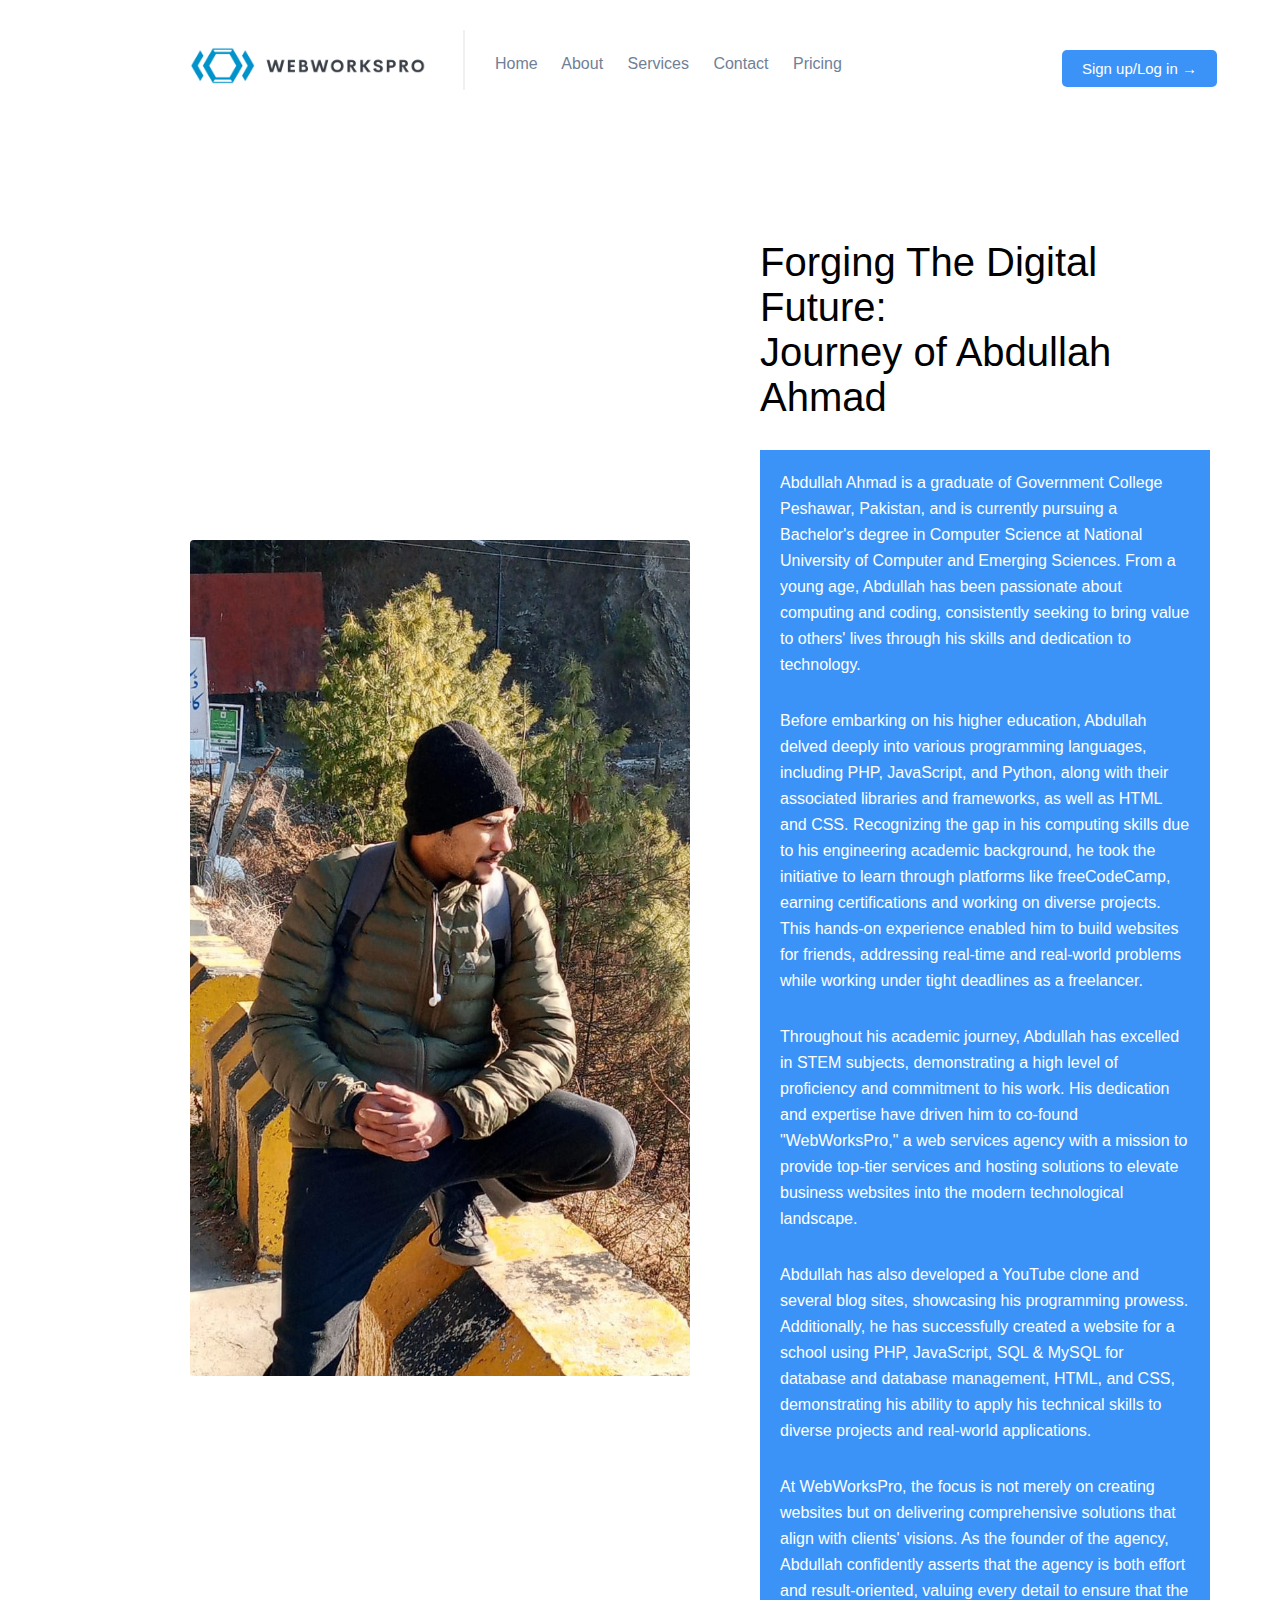
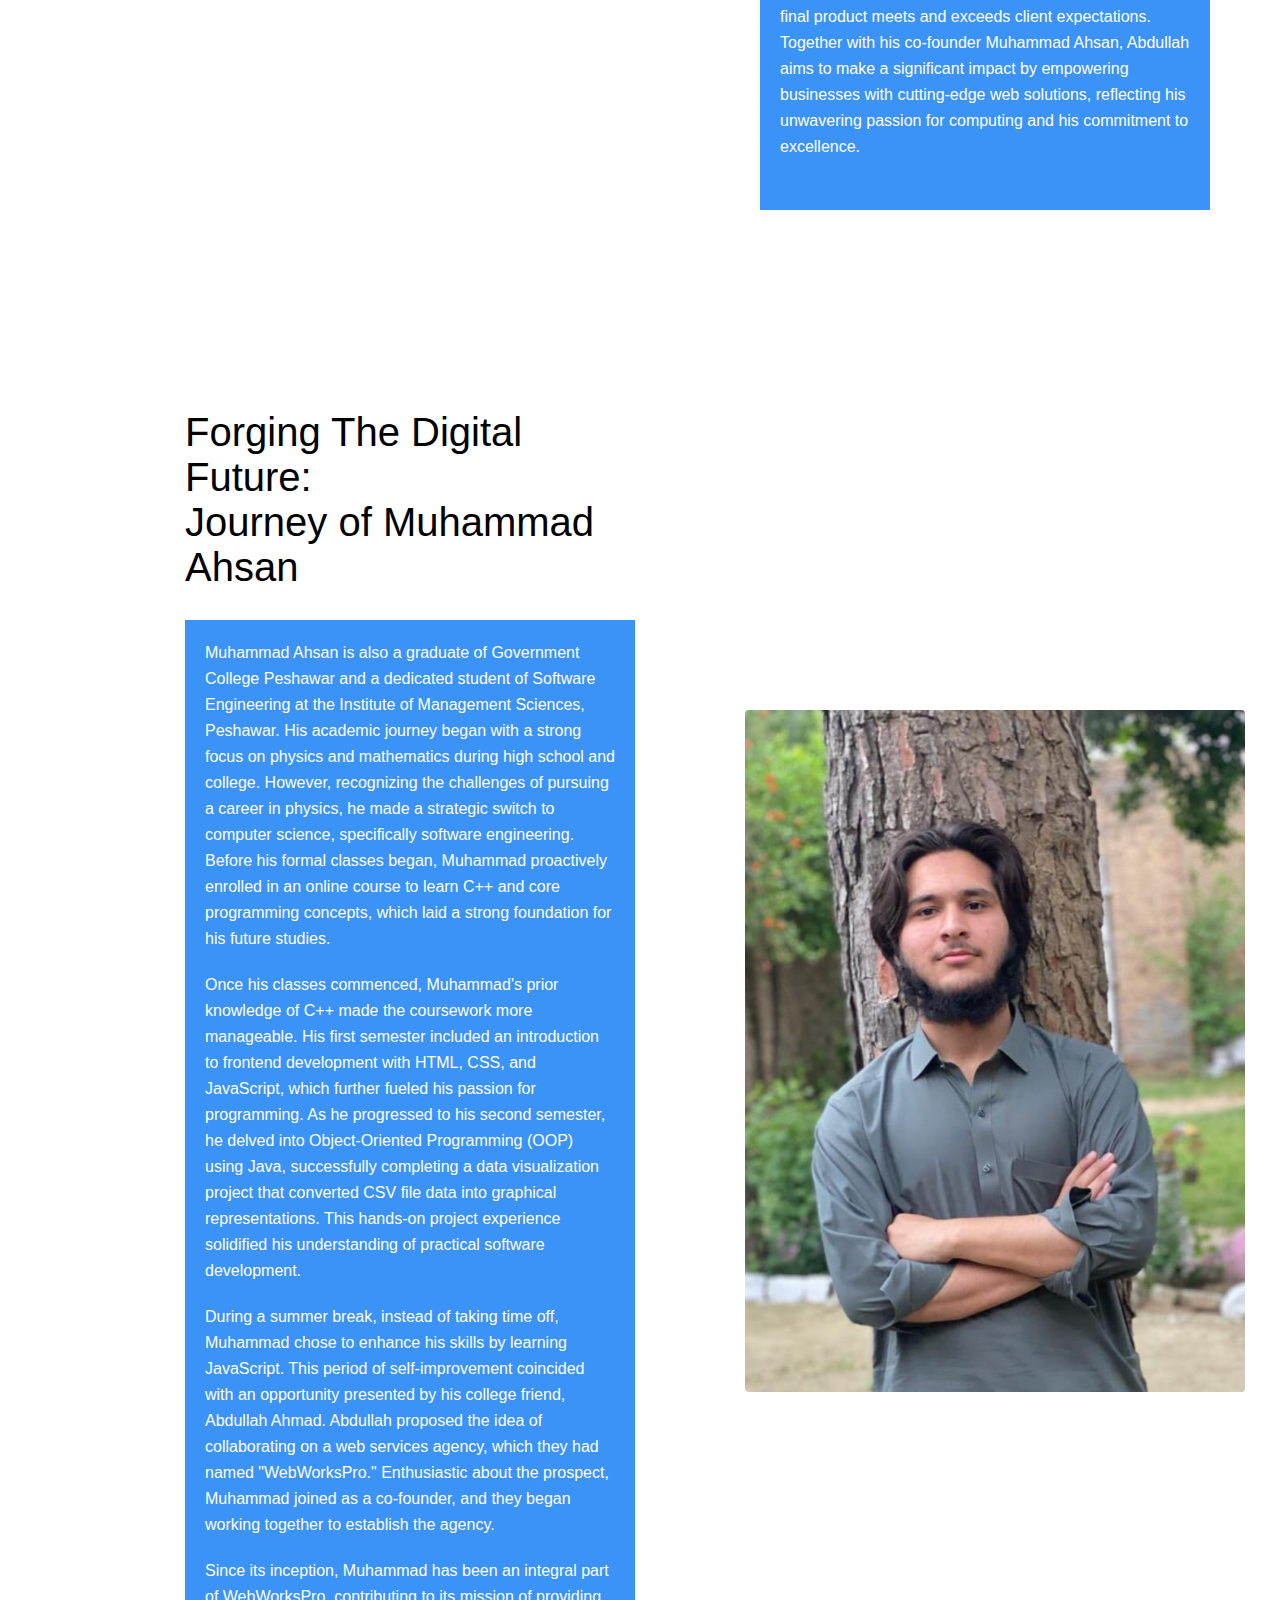
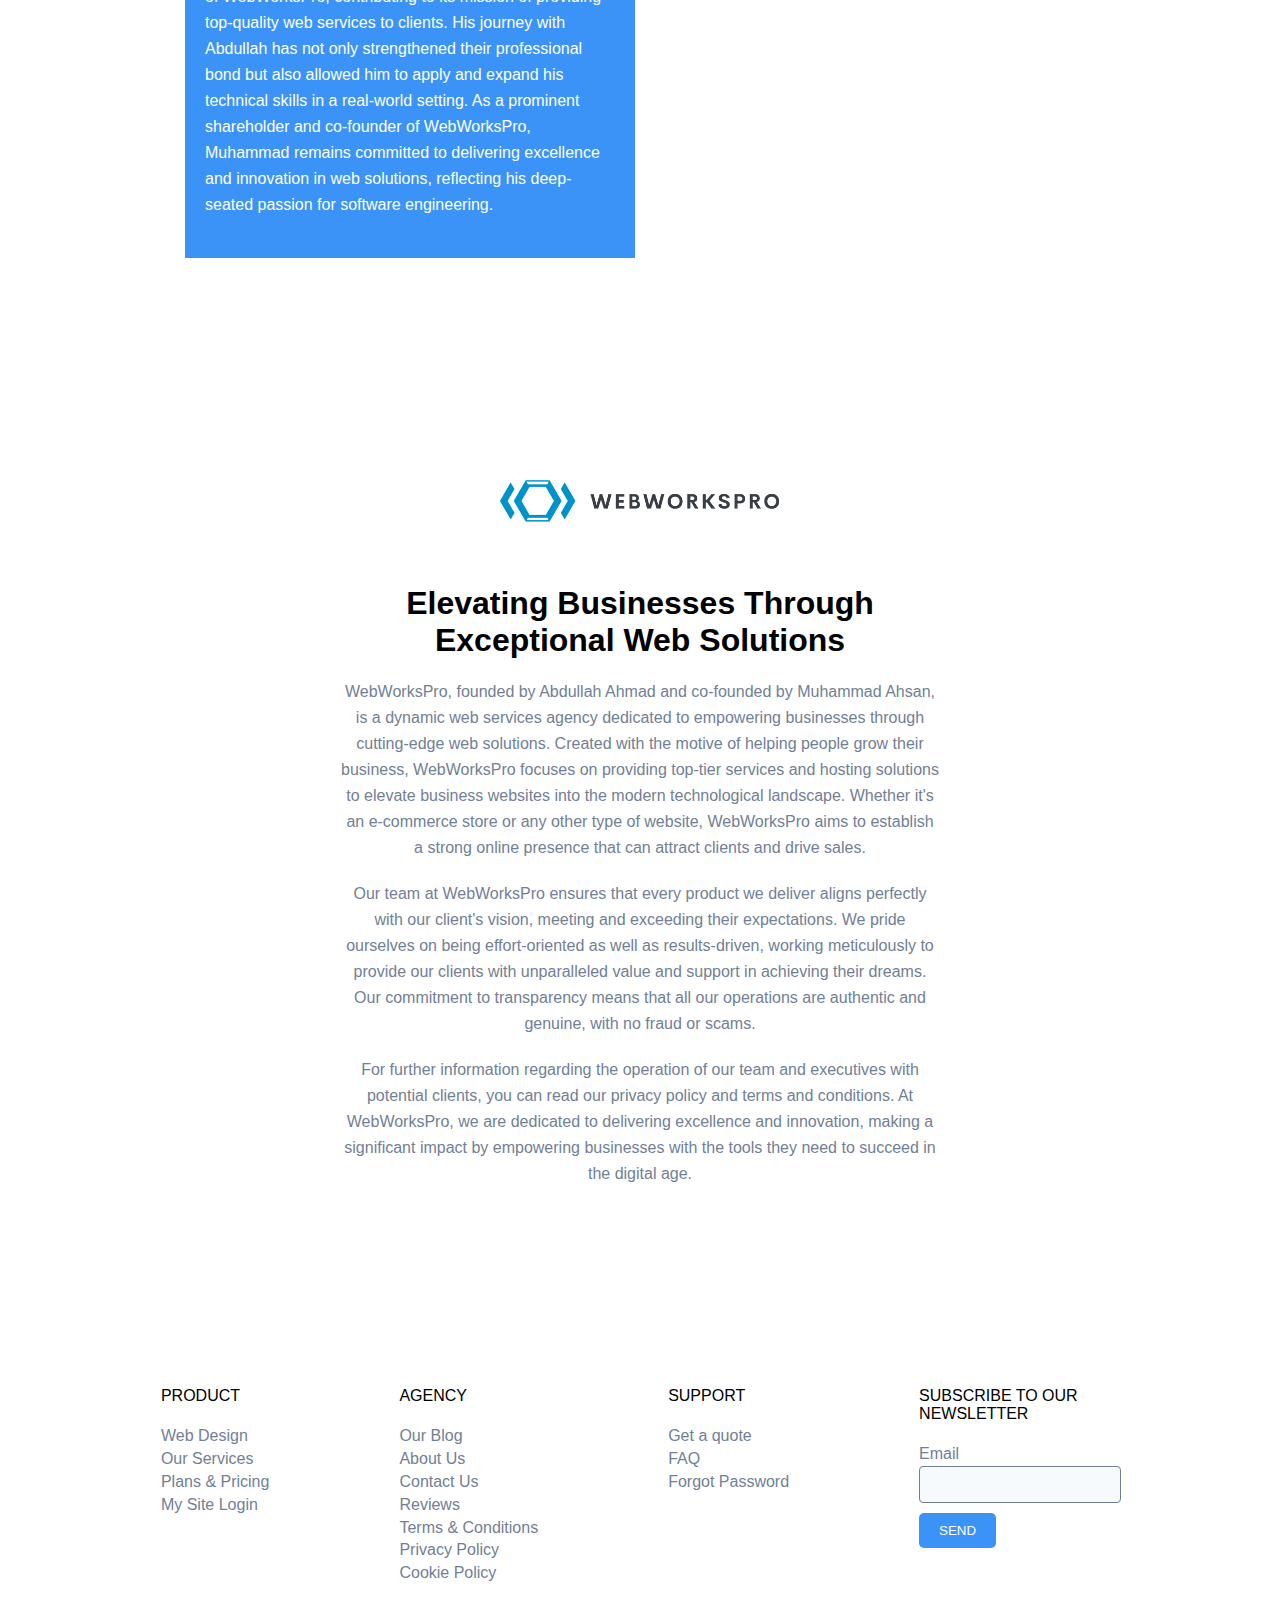
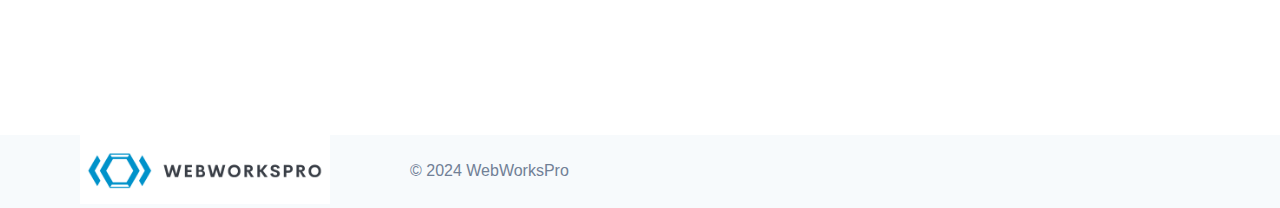
==== WebWorksPro2/About.html @ 5774f7e9 "added files for the 2nd time" ====
<!DOCTYPE html>
<html lang="en">
<head>
    <meta charset="UTF-8">
    <meta name="viewport" content="width=device-width, initial-scale=1.0">
    <title>About</title>
    <link rel="stylesheet" href="header-footer.css">
    <link rel="stylesheet" href="About.css">
</head>
<body>
    <header>
        <div class="logo-container">
            <img src="logo/logo4.PNG" alt="Logo" width="250" class="logo">
        </div>

        <div class="navbar">
            <a href="Home.html" class="nav-item">Home</a>
            <a href="About.html" class="nav-item">About</a>
            <a href="services.html" class="nav-item">Services</a>
            <a href="contact.html" class="nav-item">Contact</a>
            <a href="pricing.html" class="nav-item">Pricing</a>
        </div>

        <div class="signup-button-container">
            <button class="signup-button">Sign up/Log in &#8594</button>
        </div>
    </header>
    <main>
        <div class="info-container">
            <div class="flex-container">
                <div class="abdullah-container">
                    <div class="abdullah-pic-container">
                        <img src="pics/me pic.jpg" alt="" width="500">
                    </div>
                    
                    <div class="abdullah-info-container">
                        <h1 class="abdullah-info-header">Forging The Digital Future: <br>Journey of Abdullah Ahmad
                        </h1>

                        <div class="abdullah-info-body">
                            <p>Abdullah Ahmad is a graduate of Government College Peshawar, Pakistan, and is currently pursuing a Bachelor's degree in Computer Science at National University of Computer and Emerging Sciences. From a young age, Abdullah has been passionate about computing and coding, consistently seeking to bring value to others' lives through his skills and dedication to technology. </p>

                            <p>Before embarking on his higher education, Abdullah delved deeply into various programming languages, including PHP, JavaScript, and Python, along with their associated libraries and frameworks, as well as HTML and CSS. Recognizing the gap in his computing skills due to his engineering academic background, he took the initiative to learn through platforms like freeCodeCamp, earning certifications and working on diverse projects. This hands-on experience enabled him to build websites for friends, addressing real-time and real-world problems while working under tight deadlines as a freelancer.</p>

                            <p>Throughout his academic journey, Abdullah has excelled in STEM subjects, demonstrating a high level of proficiency and commitment to his work. His dedication and expertise have driven him to co-found "WebWorksPro," a web services agency with a mission to provide top-tier services and hosting solutions to elevate business websites into the modern technological landscape.</p>

                            <p>Abdullah has also developed a YouTube clone and several blog sites, showcasing his programming prowess. Additionally, he has successfully created a website for a school using PHP, JavaScript, SQL & MySQL for database and database management, HTML, and CSS, demonstrating his ability to apply his technical skills to diverse projects and real-world applications.</p>

                            <p>At WebWorksPro, the focus is not merely on creating websites but on delivering comprehensive solutions that align with clients' visions. As the founder of the agency, Abdullah confidently asserts that the agency is both effort and result-oriented, valuing every detail to ensure that the final product meets and exceeds client expectations. Together with his co-founder Muhammad Ahsan, Abdullah aims to make a significant impact by empowering businesses with cutting-edge web solutions, reflecting his unwavering passion for computing and his commitment to excellence.</p>
                        </div>
                    </div>
                </div>
            </div>

            <div class="flex-container">
                <div class="muhammad-container">
                    <div class="muhammad-info-container">
                        <h1 class="muhammad-info-header">Forging The Digital Future: <br>Journey of Muhammad Ahsan
                        </h1>

                        <div class="muhammad-info-body">
                            <p>Muhammad Ahsan is also a graduate of Government College Peshawar and a dedicated student of Software Engineering at the Institute of Management Sciences, Peshawar. His academic journey began with a strong focus on physics and mathematics during high school and college. However, recognizing the challenges of pursuing a career in physics, he made a strategic switch to computer science, specifically software engineering. Before his formal classes began, Muhammad proactively enrolled in an online course to learn C++ and core programming concepts, which laid a strong foundation for his future studies.</p>

                            <p>Once his classes commenced, Muhammad's prior knowledge of C++ made the coursework more manageable. His first semester included an introduction to frontend development with HTML, CSS, and JavaScript, which further fueled his passion for programming. As he progressed to his second semester, he delved into Object-Oriented Programming (OOP) using Java, successfully completing a data visualization project that converted CSV file data into graphical representations. This hands-on project experience solidified his understanding of practical software development.</p>

                            <p>During a summer break, instead of taking time off, Muhammad chose to enhance his skills by learning JavaScript. This period of self-improvement coincided with an opportunity presented by his college friend, Abdullah Ahmad. Abdullah proposed the idea of collaborating on a web services agency, which they had named "WebWorksPro." Enthusiastic about the prospect, Muhammad joined as a co-founder, and they began working together to establish the agency.</p>

                            <p>Since its inception, Muhammad has been an integral part of WebWorksPro, contributing to its mission of providing top-quality web services to clients. His journey with Abdullah has not only strengthened their professional bond but also allowed him to apply and expand his technical skills in a real-world setting. As a prominent shareholder and co-founder of WebWorksPro, Muhammad remains committed to delivering excellence and innovation in web solutions, reflecting his deep-seated passion for software engineering.</p>
                        </div>
                    </div>

                    <div class="muhammad-pic-container">
                        <img src="pics/ahsan pic.jpg" alt="" width="500">
                    </div>
                </div>
            </div>
        </div>

        <div class="flex-container">
            <div class="goals-container">
                <div class="logo-goals-container">
                    <img src="logo/logo4.PNG" alt="" width="300">
                </div>

                <div class="goals-header-container">
                    <h1>Elevating Businesses Through <br> Exceptional Web Solutions</h1>
                </div>

                <div class="goals-body-container">
                    <p>WebWorksPro, founded by Abdullah Ahmad and co-founded by Muhammad Ahsan, is a dynamic web services agency dedicated to empowering businesses through cutting-edge web solutions. Created with the motive of helping people grow their business, WebWorksPro focuses on providing top-tier services and hosting solutions to elevate business websites into the modern technological landscape. Whether it's an e-commerce store or any other type of website, WebWorksPro aims to establish a strong online presence that can attract clients and drive sales.</p>

                    <p>Our team at WebWorksPro ensures that every product we deliver aligns perfectly with our client's vision, meeting and exceeding their expectations. We pride ourselves on being effort-oriented as well as results-driven, working meticulously to provide our clients with unparalleled value and support in achieving their dreams. Our commitment to transparency means that all our operations are authentic and genuine, with no fraud or scams.</p>

                    <p>For further information regarding the operation of our team and executives with potential clients, you can read our privacy policy and terms and conditions. At WebWorksPro, we are dedicated to delivering excellence and innovation, making a significant impact by empowering businesses with the tools they need to succeed in the digital age.</p>
                </div>
            </div>
        </div>

        <div class="flex-container">
            <div class="main-ending">
                <div class="product-info-container main-ending-info-container">
                    <p class="product-info-header info-header">PRODUCT</p>
                    <p class="product-info-body info-body">
                        Web Design <br>
                        Our Services <br>
                        Plans & Pricing <br>
                        My Site Login</p>
                </div>

                <div class="agency-info-container main-ending-info-container">
                    <p class="agency-info-header info-header">AGENCY</p>
                    <p class="agency-info-body info-body">
                        Our Blog <br>
                        About Us <br>
                        Contact Us <br>
                        Reviews <br>
                        Terms & Conditions <br>
                        Privacy Policy <br>
                        Cookie Policy <br>
                    </p>
                </div>

                <div class="support-info-container main-ending-info-container">
                    <p class="support-info-header info-header">SUPPORT</p>
                    <p class="support-info-body info-body">
                        Get a quote <br>
                        FAQ <br>
                        Forgot Password</p>
                </div>

                <div class="newsletter-subscribtion-container">
                    <p class="newsletter-subscribtion-header info-header">SUBSCRIBE TO OUR NEWSLETTER</p>
                    <div class="newsletter-subscribtion-body info-body">
                        <form >
                            <label for="email-input-taker">Email</label>
                            <br>
                            <input type="email" class="email-input-taker">
                            <br>
                            <button type="submit" class="email-submit-button">SEND</button>
                        </form>
                    </div>
                </div>
            </div>
        </div>
    </main>


    
    <footer>
        <div class="footer-logo-container">
            <img src="logo/logo4.PNG"  width="250">
        </div>

        <div class="copy-write-container">
            &copy 2024 WebWorksPro
        </div>
    </footer>
</body>
</html>
---- WebWorksPro2/header-footer.css ----
*{
    margin: 0;
    padding: 0;
    font-family: Arial, Helvetica, sans-serif;
}

header{
    display: flex;
    justify-content: center;
}
.logo-container{
    margin-top: 30px;
    margin-left: 120px;
    border-right: 2px solid rgb(240, 240, 240);
    width: 280px;
    height: 50px;
    padding-bottom: 10px;
}

.navbar{
    margin-top: 55px;
    margin-left: 30px;
}

.nav-item{
    text-decoration: none;
    margin-right: 20px;
    color: rgb(113, 128, 150);
}

.nav-item:hover{
    color: black;
}

.signup-button-container{
    margin-top: 50px;
    margin-left: 200px;
}

.signup-button{
    border: none;
    background-color: rgba(35, 134, 247, 0.89);
    padding: 10px 20px;
    color: white;
    border-radius: 5px;
    font-size: 15px;
    cursor: pointer;
}

.signup-button:hover{
    background-color: rgba(20, 100, 200, 0.89);
}


.main-ending{
    display: flex;
    justify-content: center;
    margin-top: 200px;
}

.main-ending-info-container{
    margin-right: 130px;
}

.info-header{
    font-weight: 530;
    margin-bottom:20px;
}

.info-body{
    line-height: 1.425;
    color: rgb(113, 128, 150);
}

.newsletter-subscribtion-container{
    width: 200px;
}
.email-input-taker{
    height: 35px;
    width: 200px;
    border: 1px solid rgb(113, 128, 150);
    border-radius: 4px;
    background-color: rgb(247, 250, 252);
}
.email-submit-button{
    margin-top: 10px;
    background-color: rgba(35, 134, 247, 0.89);
    border: none;
    color: white;
    padding: 10px 20px;
    border-radius: 5px;
    cursor: pointer;
}

.email-submit-button:hover{
    background-color: rgba(20, 100, 200, 0.89);
}
footer{
    margin-top: 150px;
    background-color: rgb(247, 250, 252);
    display: flex;
}

.footer-logo-container{
    margin-left: 80px;
}

.copy-write-container{
    margin-top: 27px;
    margin-left: 80px;
    color: rgb(113, 128, 150);
}
---- WebWorksPro2/About.css ----
.info-container{
    margin-top: 150px;
    margin-left: 120px;
}

.flex-container{
    display: flex;
    justify-content: center;
}
.abdullah-container{
    display: grid;
    grid-template-columns: 500px 450px;
    column-gap: 70px;
    margin-bottom: 200px;
    
}

.abdullah-pic-container{
    margin-top: 300px;
    
}

.abdullah-pic-container img{
    border-radius: 4px;
}
.abdullah-info-header{
    font-size: 40px;
    font-weight: 500;
    margin-bottom: 30px;
}

.abdullah-info-body{
    color: white;
    font-family: Arial, Helvetica, sans-serif;
    background-color: rgba(35, 134, 247, 0.89);
    padding: 20px 20px;
    
}

.abdullah-info-body p{
    line-height: 1.625;
    margin-bottom: 30px;
}


.muhammad-container{
    display: grid;
    grid-template-columns: 450px 550px;
    column-gap: 30px;
}

.muhammad-pic-container{
    margin-top: 300px;
    margin-left: 80px;
}

.muhammad-pic-container img{
    border-radius: 4px;
}

.muhammad-info-header{
    font-size: 40px;
    font-weight: 500;
    margin-bottom: 30px;
}

.muhammad-info-body{
    color: white;
    font-family: Arial, Helvetica, sans-serif;
    background-color: rgba(35, 134, 247, 0.89);
    padding: 20px 20px;
}

.muhammad-info-body p{
    line-height: 1.625;
    margin-bottom: 20px;
    
}

.goals-container{
    text-align: center;
    margin-top: 200px;
}

.logo-goals-container{
    margin-bottom: 40px;
}

.goals-header-container{
    display: flex;
    justify-content: center;
}
.goals-body-container{
    color: rgb(113, 128, 150);
    width: 600px;
}

.goals-body-container p{
    margin-top: 20px;
    line-height: 1.625;
}
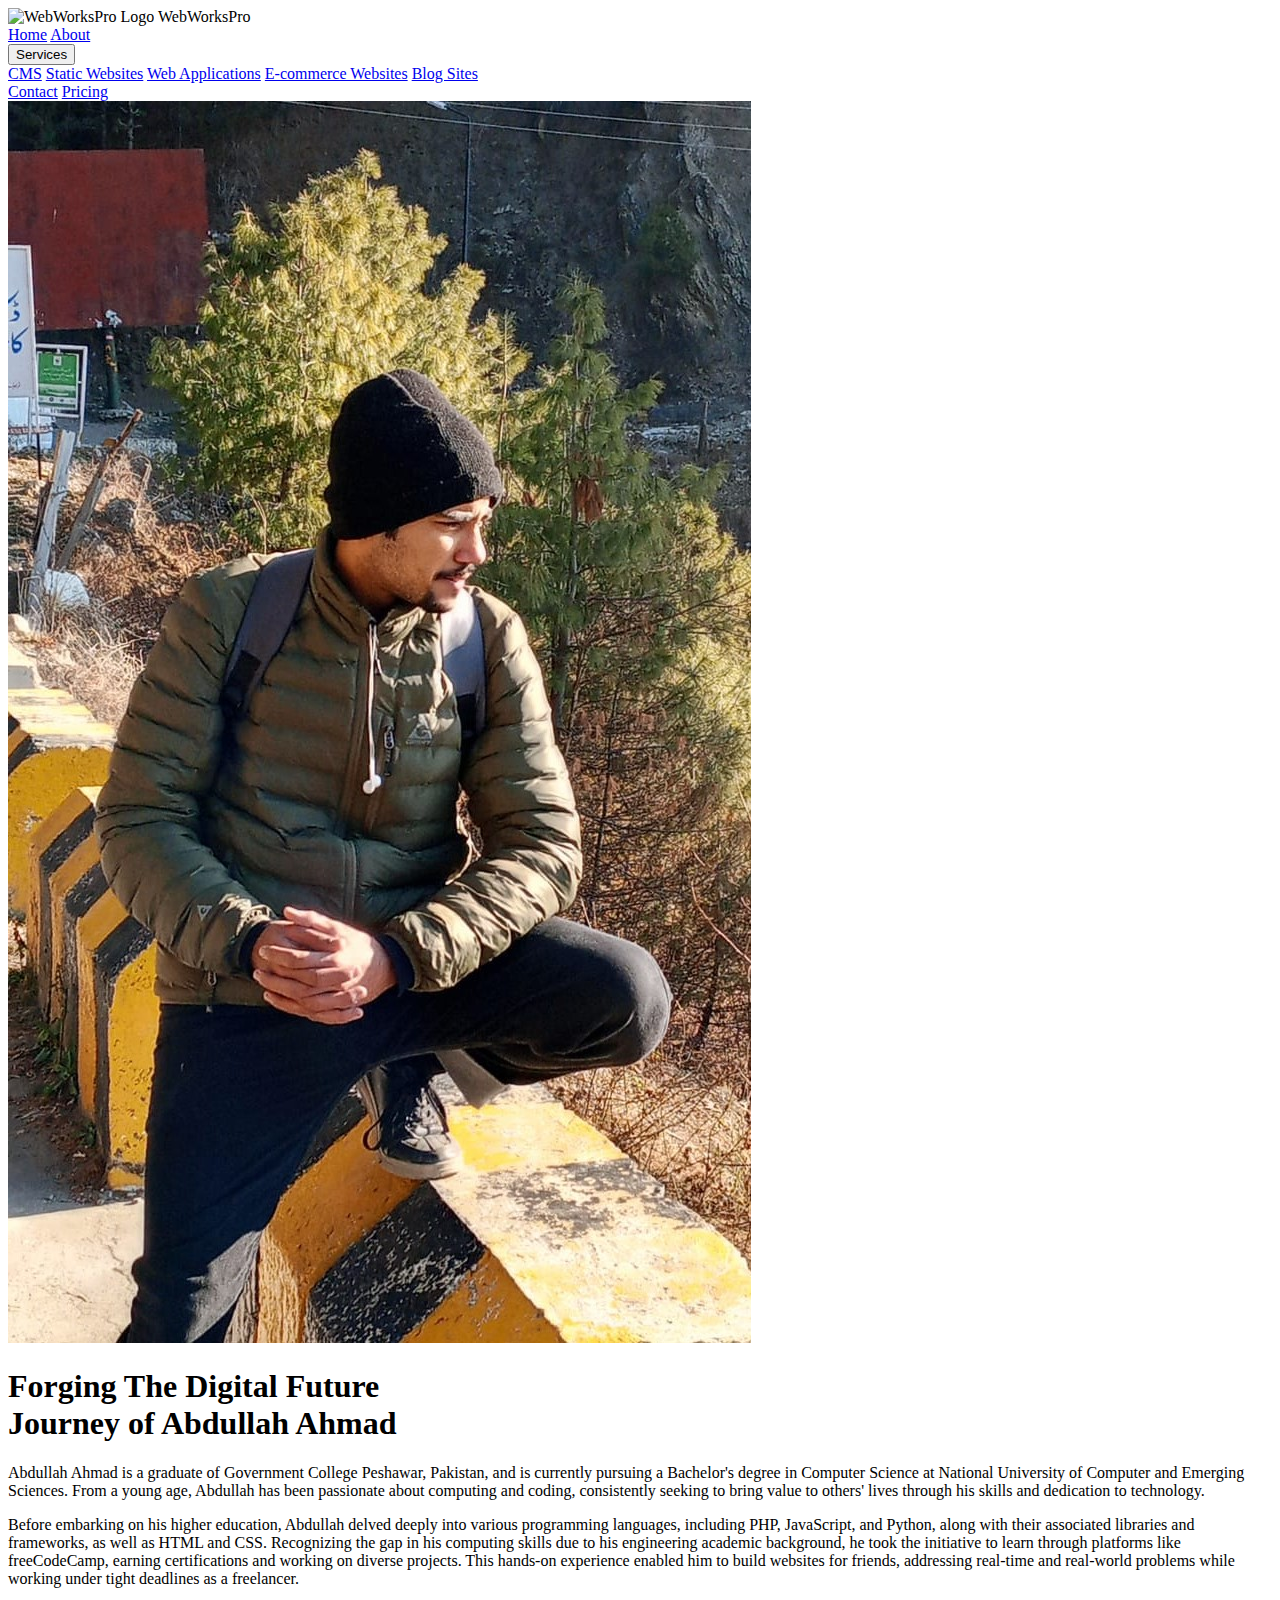
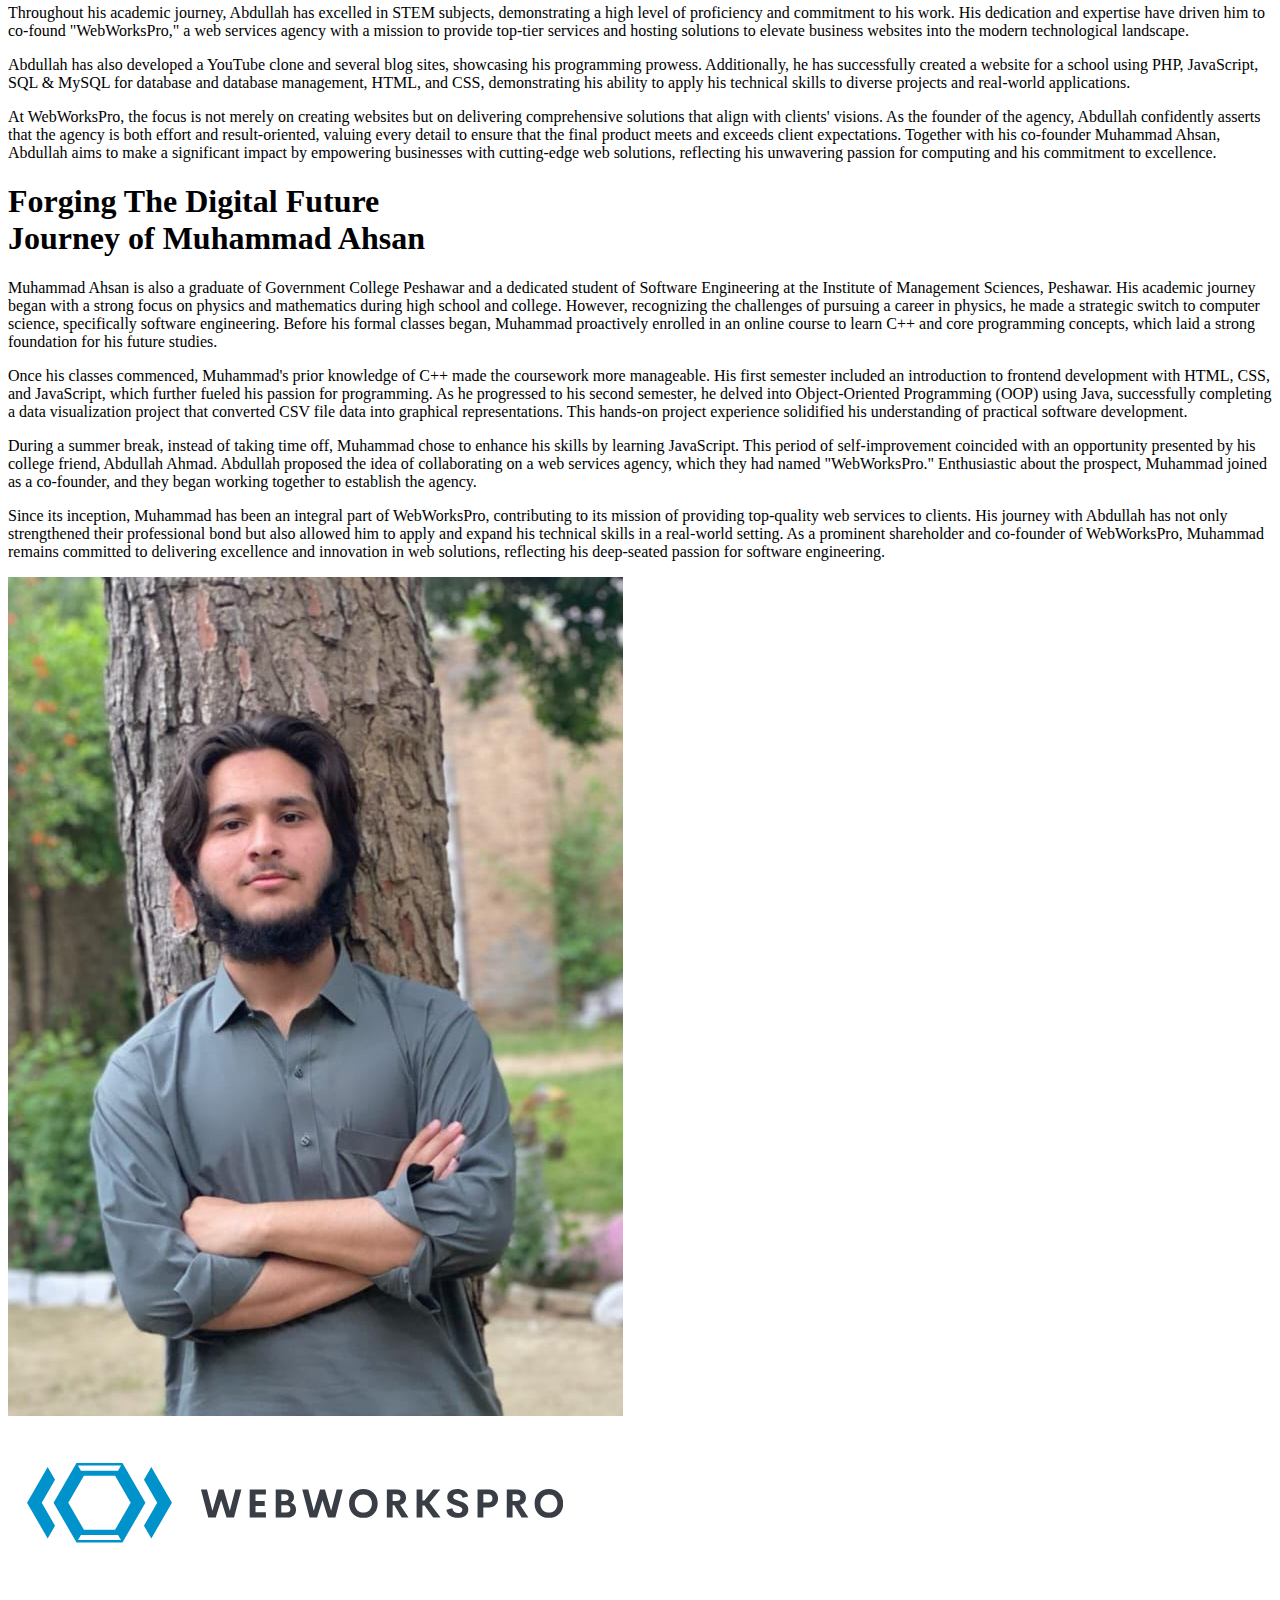
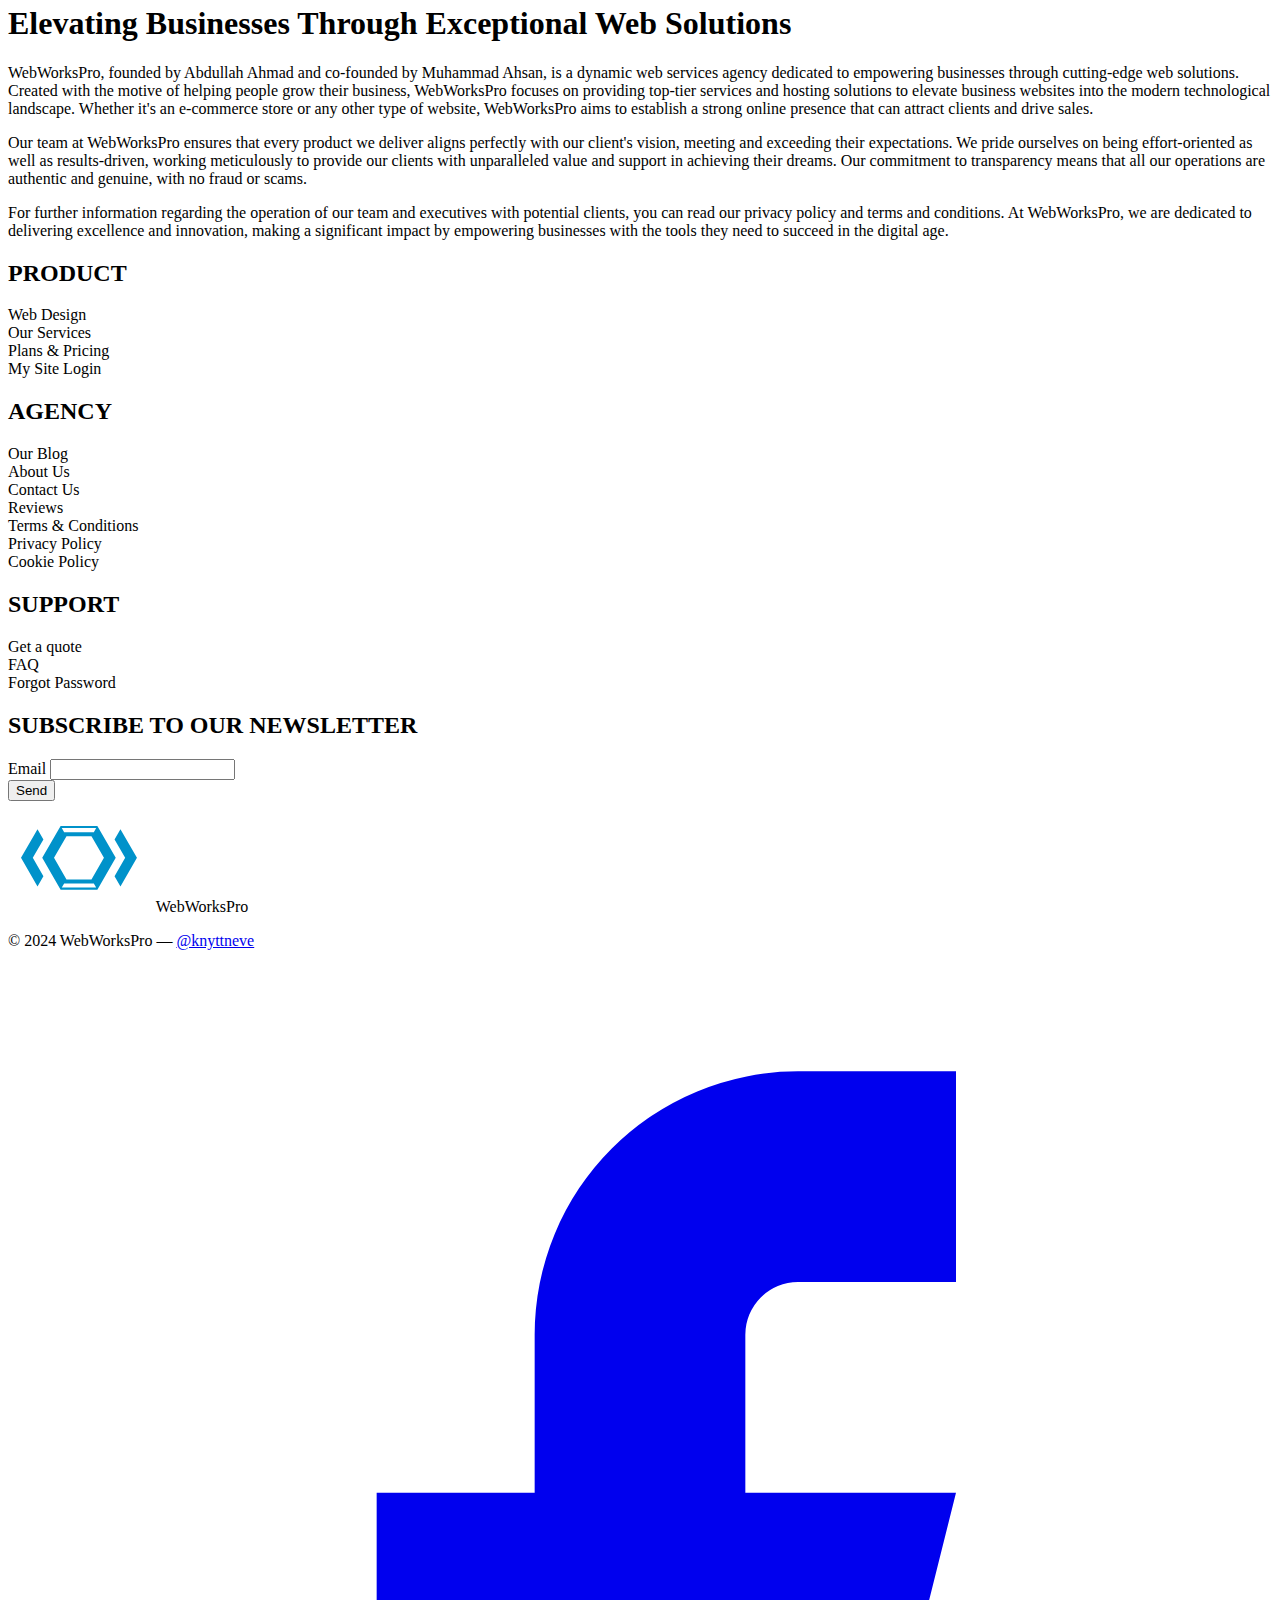
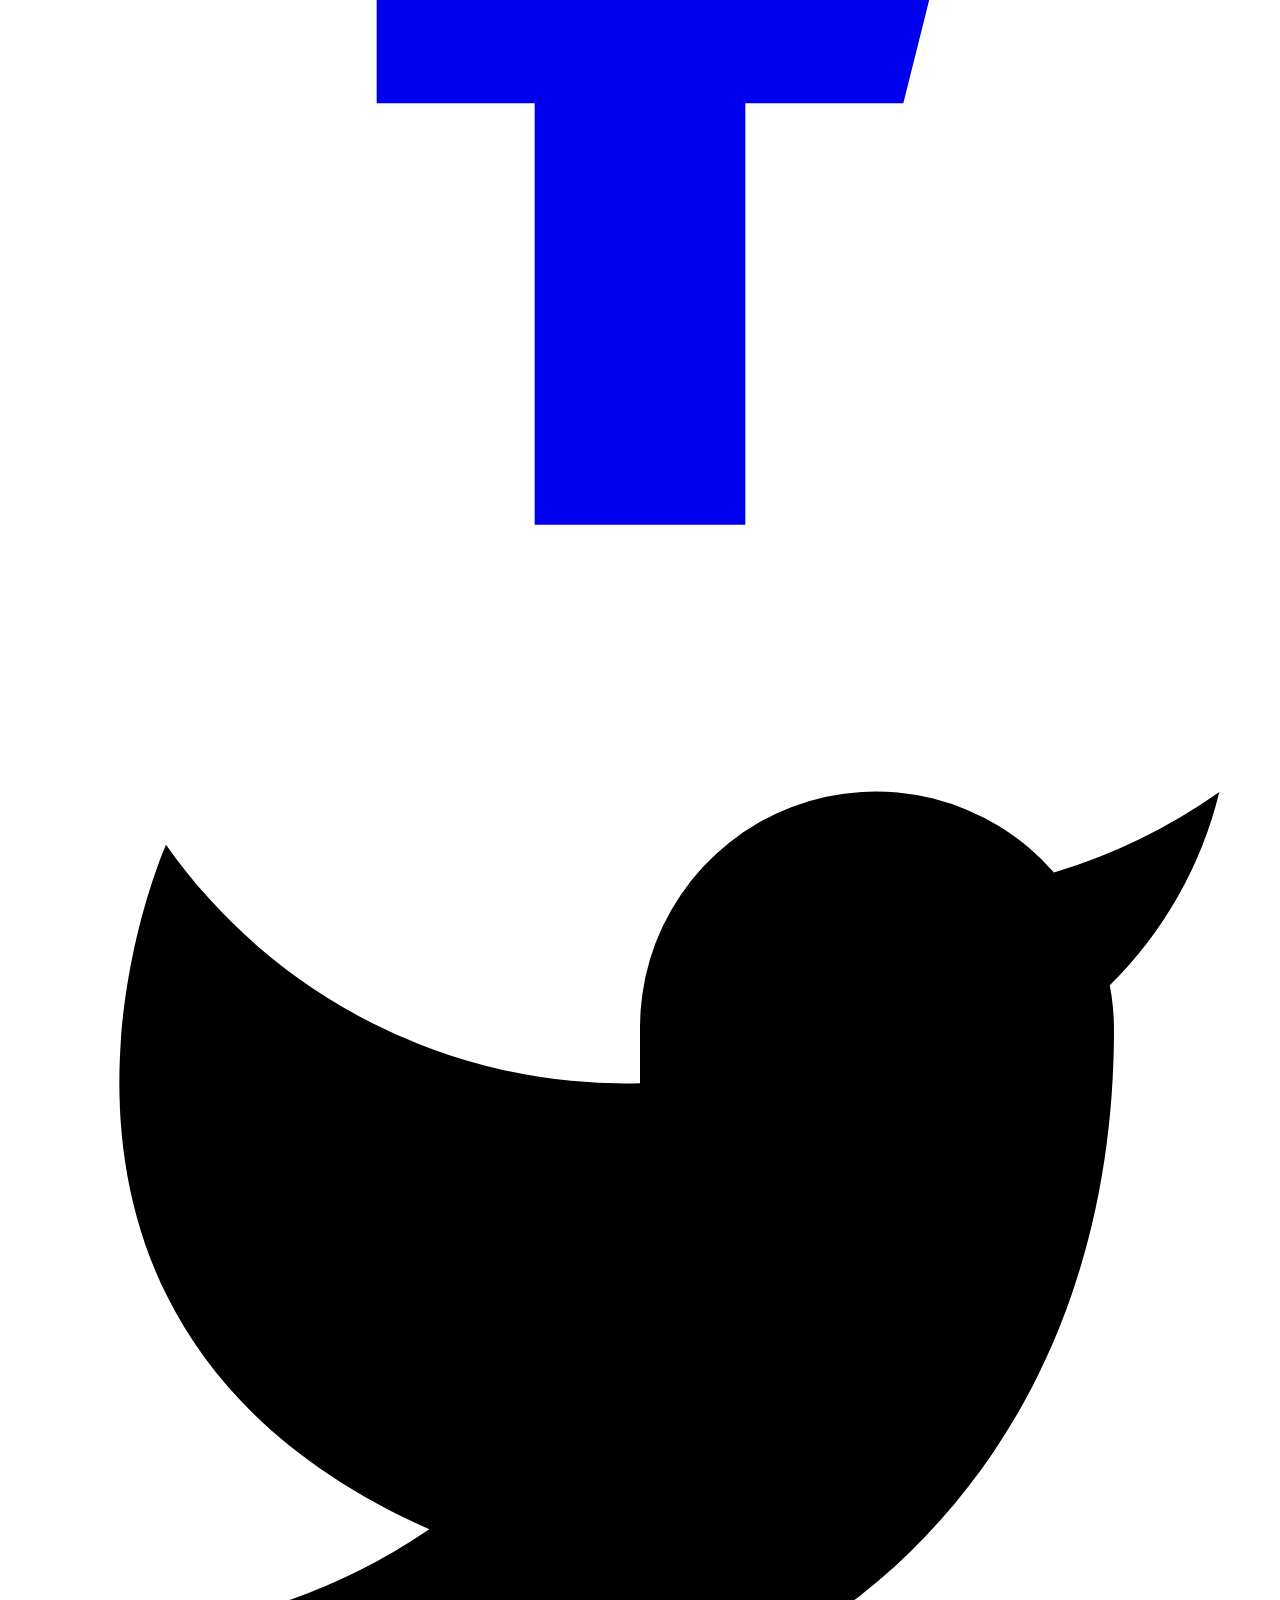
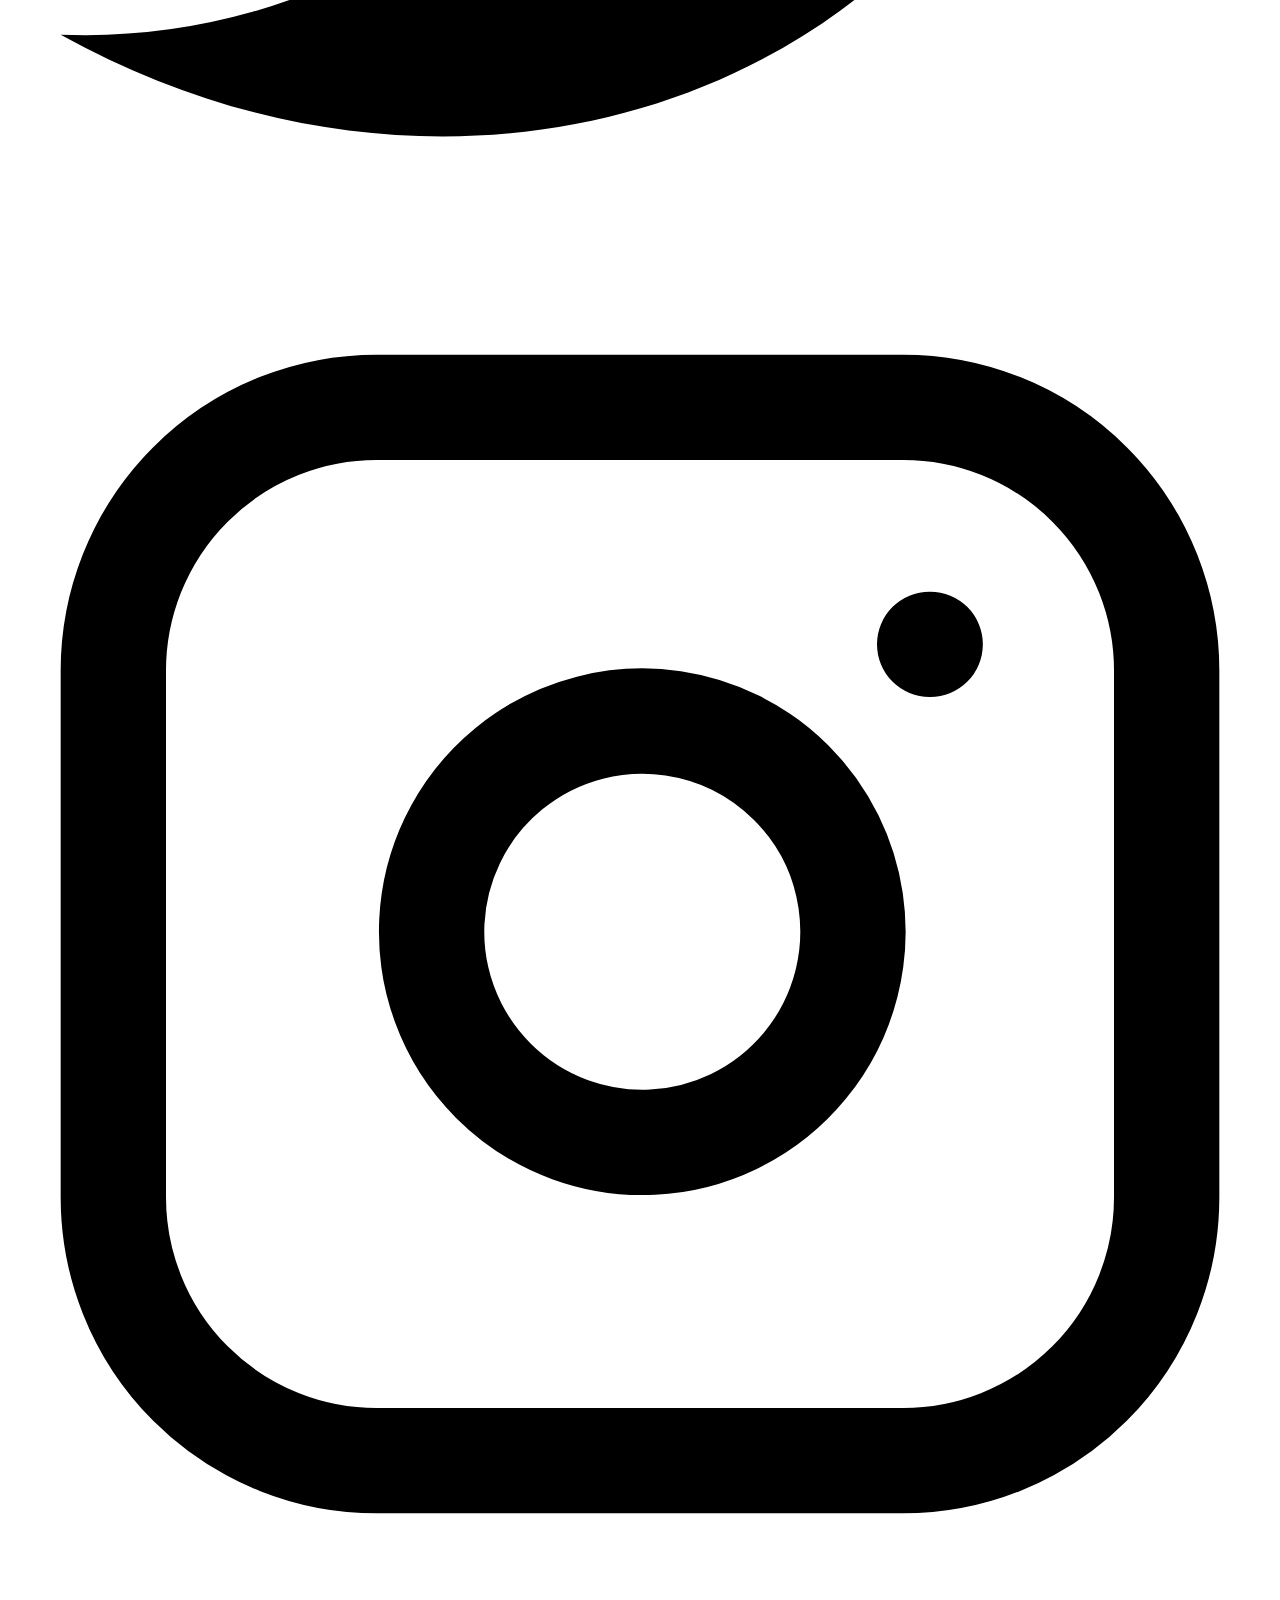
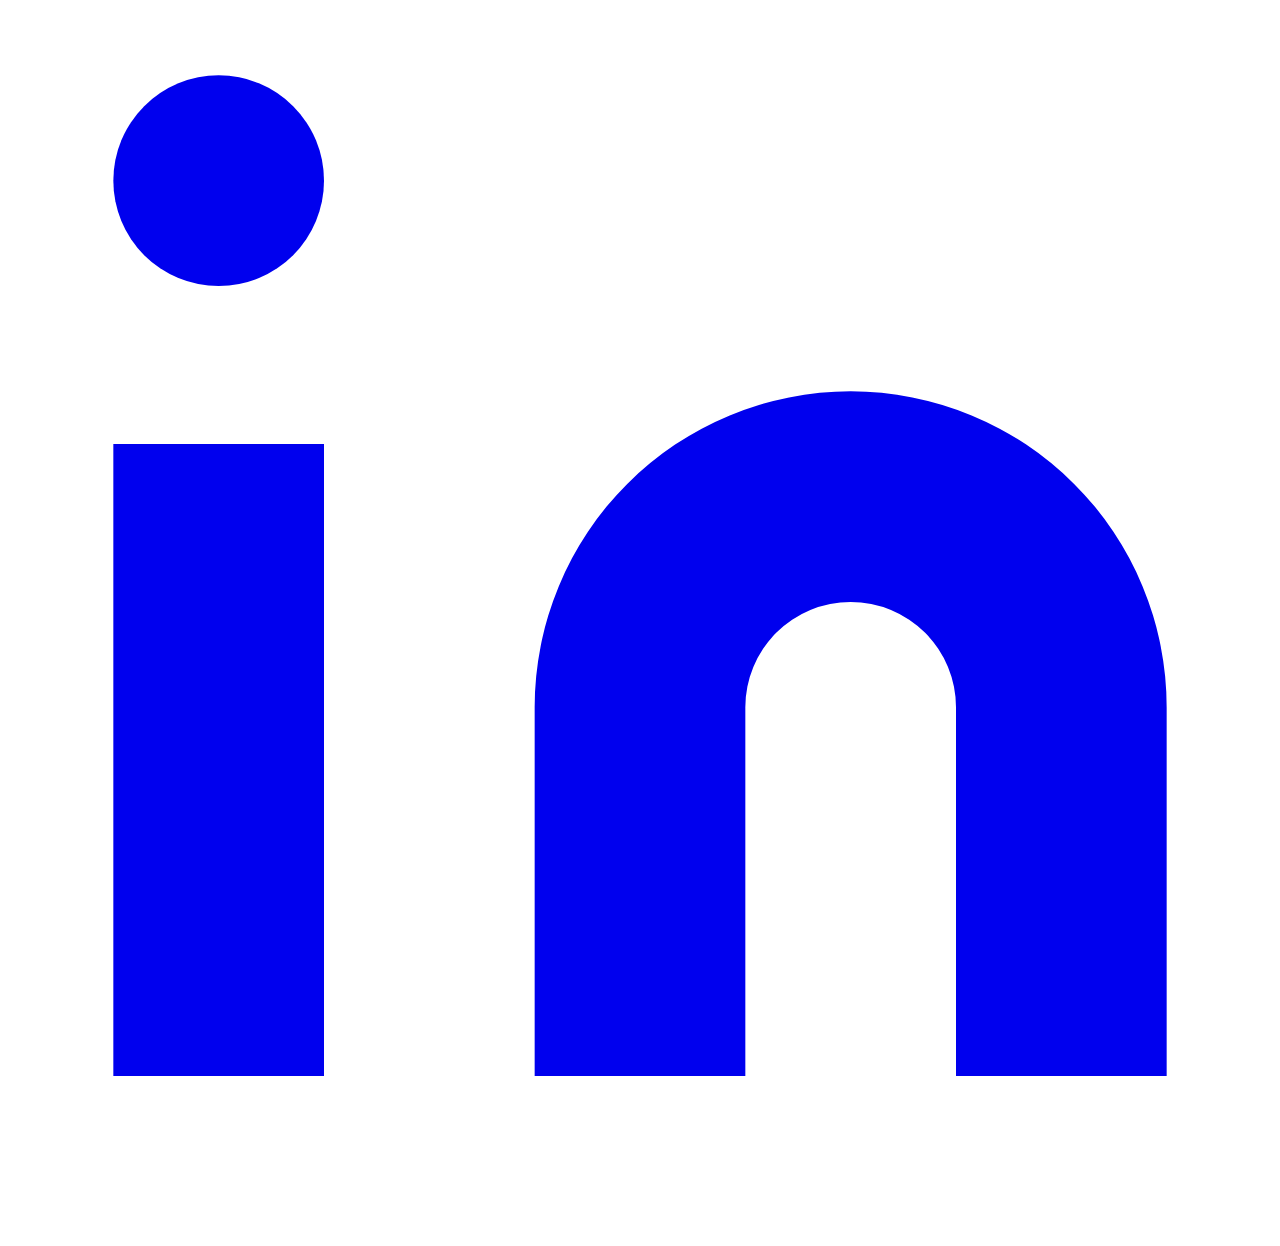
==== commit f545bce7: "uploaded updated files" ====
--- a/WebWorksPro2/About.html
+++ b/WebWorksPro2/About.html
@@ -1,159 +1,231 @@
 <!DOCTYPE html>
 <html lang="en">
 <head>
-    <meta charset="UTF-8">
-    <meta name="viewport" content="width=device-width, initial-scale=1.0">
-    <title>About</title>
-    <link rel="stylesheet" href="header-footer.css">
-    <link rel="stylesheet" href="About.css">
+  <meta charset="UTF-8">
+  <meta name="viewport" content="width=device-width, initial-scale=1.0">
+  <link href="https://unpkg.com/tailwindcss@^1.0/dist/tailwind.min.css" rel="stylesheet">
+  <title>WebWorksPro</title>
+
 </head>
 <body>
-    <header>
-        <div class="logo-container">
-            <img src="logo/logo4.PNG" alt="Logo" width="250" class="logo">
+   <header class="text-gray-600 body-font">
+    <div class="container mx-auto flex flex-wrap p-5 flex-col md:flex-row items-center">
+      <a class="flex title-font font-medium items-center text-black-900 mb-4 md:mb-0">
+        <img src="logo/logo2.png" alt="WebWorksPro Logo" class="w-24 h-20 text-white p-2 bg-white-500 rounded-full logo">
+        <span class="ml-3 text-xl">WebWorksPro</span>
+      </a>
+      <nav class="md:mr-auto md:ml-4 md:py-1 md:pl-4 md:border-l md:border-gray-400 flex flex-wrap items-center text-base justify-center">
+        <a class="mr-5 hover:text-gray-900" href="index.html">Home</a>
+        <a class="mr-5 hover:text-gray-900" href="about.html">About</a>
+          <div class="relative">
+            <button class="mr-5 hover:text-gray-900 focus:outline-none text-gray-600">Services</button>
+            <div class="absolute hidden mt-2 bg-white border border-gray-200 rounded-lg shadow-lg w-48">
+              <a href="cms.html" class="block px-4 py-2 text-gray-800 hover:bg-gray-200">CMS</a>
+              <a href="static.html" class="block px-4 py-2 text-gray-800 hover:bg-gray-200">Static Websites</a>
+              <a href="webapps.html" class="block px-4 py-2 text-gray-800 hover:bg-gray-200">Web Applications</a>
+              <a href="ecom.html" class="block px-4 py-2 text-gray-800 hover:bg-gray-200">E-commerce Websites</a>
+              <a href="personalblog.html" class="block px-4 py-2 text-gray-800 hover:bg-gray-200">Blog Sites</a>
+            </div>
+          </div>
+        <a class="mr-5 hover:text-gray-900" href="contact.html">Contact</a>
+        <a class="mr-5 hover:text-gray-900" href="pricing.html">Pricing</a>
+      </nav>
+    </div>
+  </header>
+
+
+  <section class="text-gray-600 body-font">
+    <div class="container mx-auto flex px-5 py-24 md:flex-row flex-col items-center">
+      <div class="lg:max-w-lg lg:w-full md:w-1/2 w-5/6 mb-10 md:mb-0">
+        <img class="object-cover object-center rounded" alt="hero" src="pics/me pic.jpg">
+      </div>
+      <div class="lg:flex-grow md:w-1/2 lg:pl-24 md:pl-16 flex flex-col md:items-start md:text-left items-center text-center">
+        <h1 class="title-font sm:text-4xl text-3xl mb-4 font-medium text-gray-900">Forging The Digital Future
+          <br class="hidden lg:inline-block">Journey of Abdullah Ahmad
+        </h1>
+        <p class="mb-8 leading-relaxed">Abdullah Ahmad is a graduate of Government College Peshawar, Pakistan, and is currently pursuing a Bachelor's degree in Computer Science at National University of Computer and Emerging Sciences. From a young age, Abdullah has been passionate about computing and coding, consistently seeking to bring value to others' lives through his skills and dedication to technology.</p>
+        <p class="mb-8 leading-relaxed">Before embarking on his higher education, Abdullah delved deeply into various programming languages, including PHP, JavaScript, and Python, along with their associated libraries and frameworks, as well as HTML and CSS. Recognizing the gap in his computing skills due to his engineering academic background, he took the initiative to learn through platforms like freeCodeCamp, earning certifications and working on diverse projects. This hands-on experience enabled him to build websites for friends, addressing real-time and real-world problems while working under tight deadlines as a freelancer.</p>
+        <p class="mb-8 leading-relaxed">Throughout his academic journey, Abdullah has excelled in STEM subjects, demonstrating a high level of proficiency and commitment to his work. His dedication and expertise have driven him to co-found "WebWorksPro," a web services agency with a mission to provide top-tier services and hosting solutions to elevate business websites into the modern technological landscape.</p>
+        <p class="mb-8 leading-relaxed">Abdullah has also developed a YouTube clone and several blog sites, showcasing his programming prowess. Additionally, he has successfully created a website for a school using PHP, JavaScript, SQL & MySQL for database and database management, HTML, and CSS, demonstrating his ability to apply his technical skills to diverse projects and real-world applications.</p>
+        <p class="mb-8 leading-relaxed">At WebWorksPro, the focus is not merely on creating websites but on delivering comprehensive solutions that align with clients' visions. As the founder of the agency, Abdullah confidently asserts that the agency is both effort and result-oriented, valuing every detail to ensure that the final product meets and exceeds client expectations. Together with his co-founder Muhammad Ahsan, Abdullah aims to make a significant impact by empowering businesses with cutting-edge web solutions, reflecting his unwavering passion for computing and his commitment to excellence.</p>
+      </div>
+    </div>
+  </section>
+
+  <section class="text-gray-600 body-font">
+    <div class="container mx-auto flex px-5 py-24 md:flex-row flex-col items-center">
+      <div class="lg:flex-grow md:w-1/2 lg:pr-24 md:pr-16 flex flex-col md:items-start md:text-left mb-16 md:mb-0 items-center text-center">
+        <h1 class="title-font sm:text-4xl text-3xl mb-4 font-medium text-gray-900">Forging The Digital Future
+          <br class="hidden lg:inline-block">Journey of Muhammad Ahsan
+        </h1>
+        <p class="mb-8 leading-relaxed">Muhammad Ahsan is also a graduate of Government College Peshawar and a dedicated student of Software Engineering at the Institute of Management Sciences, Peshawar. His academic journey began with a strong focus on physics and mathematics during high school and college. However, recognizing the challenges of pursuing a career in physics, he made a strategic switch to computer science, specifically software engineering. Before his formal classes began, Muhammad proactively enrolled in an online course to learn C++ and core programming concepts, which laid a strong foundation for his future studies.</p>
+        <p class="mb-8 leading-relaxed">Once his classes commenced, Muhammad's prior knowledge of C++ made the coursework more manageable. His first semester included an introduction to frontend development with HTML, CSS, and JavaScript, which further fueled his passion for programming. As he progressed to his second semester, he delved into Object-Oriented Programming (OOP) using Java, successfully completing a data visualization project that converted CSV file data into graphical representations. This hands-on project experience solidified his understanding of practical software development.</p>
+        <p class="mb-8 leading-relaxed">During a summer break, instead of taking time off, Muhammad chose to enhance his skills by learning JavaScript. This period of self-improvement coincided with an opportunity presented by his college friend, Abdullah Ahmad. Abdullah proposed the idea of collaborating on a web services agency, which they had named "WebWorksPro." Enthusiastic about the prospect, Muhammad joined as a co-founder, and they began working together to establish the agency.</p>
+        <p class="mb-8 leading-relaxed">Since its inception, Muhammad has been an integral part of WebWorksPro, contributing to its mission of providing top-quality web services to clients. His journey with Abdullah has not only strengthened their professional bond but also allowed him to apply and expand his technical skills in a real-world setting. As a prominent shareholder and co-founder of WebWorksPro, Muhammad remains committed to delivering excellence and innovation in web solutions, reflecting his deep-seated passion for software engineering.</p>
+      </div>
+      <div class="lg:max-w-lg lg:w-full md:w-1/2 w-5/6">
+        <img class="object-cover object-center rounded" alt="hero" src="pics/ahsan pic.jpg">
+      </div>
+    </div>
+  </section>
+
+
+  <section class="text-gray-600 body-font">
+    <div class="container mx-auto flex px-5 py-24 items-center justify-center flex-col">
+      <img class="lg:w-2/6 md:w-3/6 w-5/6 mb-10 object-cover margin-20 object-center rounded" alt="hero" src="logo/logo4.PNG">
+      <div class="text-center lg:w-2/3 w-full">
+        <h1 class="title-font sm:text-4xl text-3xl mb-4 font-medium text-gray-900"></h1>
+        <h1 class="title-font sm:text-4xl text-3xl mb-4 font-medium text-gray-900"><strong>Elevating Businesses Through Exceptional Web Solutions</strong></h1>
+        <p class="mb-8 leading-relaxed">WebWorksPro, founded by Abdullah Ahmad and co-founded by Muhammad Ahsan, is a dynamic web services agency dedicated to empowering businesses through cutting-edge web solutions. Created with the motive of helping people grow their business, WebWorksPro focuses on providing top-tier services and hosting solutions to elevate business websites into the modern technological landscape. Whether it's an e-commerce store or any other type of website, WebWorksPro aims to establish a strong online presence that can attract clients and drive sales.</p>
+        <p class="mb-8 leading-relaxed">Our team at WebWorksPro ensures that every product we deliver aligns perfectly with our client's vision, meeting and exceeding their expectations. We pride ourselves on being effort-oriented as well as results-driven, working meticulously to provide our clients with unparalleled value and support in achieving their dreams. Our commitment to transparency means that all our operations are authentic and genuine, with no fraud or scams.</p>
+        <p class="mb-8 leading-relaxed">For further information regarding the operation of our team and executives with potential clients, you can read our privacy policy and terms and conditions. At WebWorksPro, we are dedicated to delivering excellence and innovation, making a significant impact by empowering businesses with the tools they need to succeed in the digital age.</p>
+        <div class="flex justify-center">
         </div>
-
-        <div class="navbar">
-            <a href="Home.html" class="nav-item">Home</a>
-            <a href="About.html" class="nav-item">About</a>
-            <a href="services.html" class="nav-item">Services</a>
-            <a href="contact.html" class="nav-item">Contact</a>
-            <a href="pricing.html" class="nav-item">Pricing</a>
+      </div>
+    </div>
+  </section>
+
+
+
+  <footer class="text-gray-600 body-font">
+    <div class="container px-5 py-24 mx-auto">
+        <div class="flex flex-wrap md:text-left text-center order-first">
+            <div class="lg:w-1/4 md:w-1/2 w-full px-4">
+                <h2 class="title-font font-medium text-gray-900 tracking-widest text-sm mb-3">PRODUCT</h2>
+                <nav class="list-none mb-10">
+                    <li>
+                        <a class="text-gray-600 hover:text-gray-800">Web Design</a>
+                    </li>
+                    <li>
+                        <a class="text-gray-600 hover:text-gray-800">Our Services</a>
+                    </li>
+                    <li>
+                        <a class="text-gray-600 hover:text-gray-800">Plans & Pricing</a>
+                    </li>
+                    <li>
+                        <a class="text-gray-600 hover:text-gray-800">My Site Login</a>
+                    </li>
+                </nav>
+            </div>
+
+            <div class="lg:w-1/4 md:w-1/2 w-full px-4">
+                <h2 class="title-font font-medium text-gray-900 tracking-widest text-sm mb-3">AGENCY</h2>
+                <nav class="list-none mb-10">
+                    <li>
+                        <a class="text-gray-600 hover:text-gray-800">Our Blog</a>
+                    </li>
+                    <li>
+                        <a class="text-gray-600 hover:text-gray-800">About Us</a>
+                    </li>
+                    <li>
+                        <a class="text-gray-600 hover:text-gray-800">Contact Us</a>
+                    </li>
+                    <li>
+                        <a class="text-gray-600 hover:text-gray-800">Reviews</a>
+                    </li>
+                    <li>
+                        <a class="text-gray-600 hover:text-gray-800">Terms & Conditions</a>
+                    </li>
+                    <li>
+                        <a class="text-gray-600 hover:text-gray-800">Privacy Policy</a>
+                    </li>
+                    <li>
+                        <a class="text-gray-600 hover:text-gray-800">Cookie Policy</a>
+                    </li>
+                </nav>
+            </div>
+
+            <div class="lg:w-1/4 md:w-1/2 w-full px-4">
+                <h2 class="title-font font-medium text-gray-900 tracking-widest text-sm mb-3">SUPPORT</h2>
+                <nav class="list-none mb-10">
+                    <li>
+                        <a class="text-gray-600 hover:text-gray-800">Get a quote</a>
+                    </li>
+                    <li>
+                        <a class="text-gray-600 hover:text-gray-800">FAQ</a>
+                    </li>
+                    <li>
+                        <a class="text-gray-600 hover:text-gray-800">Forgot Password</a>
+                    </li>
+                </nav>
+            </div>
+
+            <div class="lg:w-1/4 md:w-1/2 w-full px-4">
+                <h2 class="title-font font-medium text-gray-900 tracking-widest text-sm mb-3">SUBSCRIBE TO OUR NEWSLETTER</h2>
+                <div class="flex xl:flex-nowrap md:flex-nowrap lg:flex-wrap flex-wrap justify-center items-end md:justify-start">
+                    <div class="relative w-40 sm:w-auto xl:mr-4 lg:mr-0 sm:mr-4 mr-2">
+                        <label for="footer-field" class="leading-7 text-sm text-gray-600">Email</label>
+                        <input type="text" id="footer-field" name="footer-field" class="w-full bg-gray-100 bg-opacity-50 rounded border border-gray-300 focus:bg-transparent focus:ring-2 focus:ring-indigo-200 focus:border-indigo-500 text-base outline-none text-gray-700 py-1 px-3 leading-8 transition-colors duration-200 ease-in-out">
+                    </div>
+                    <button class="lg:mt-2 xl:mt-0 flex-shrink-0 inline-flex text-white bg-indigo-500 border-0 py-2 px-6 focus:outline-none hover:bg-orange-600 rounded">Send</button>
+                </div>
+            </div>
         </div>
-
-        <div class="signup-button-container">
-            <button class="signup-button">Sign up/Log in &#8594</button>
+    </div>
+    <div class="bg-gray-100">
+        <div class="container px-5 py-6 mx-auto flex items-center sm:flex-row flex-col">
+            <a class="flex title-font font-medium items-center md:justify-start justify-center text-gray-900">
+                <img src="logo/logo2.PNG" alt="WebWorksPro" class="w-24 h-20 text-white p-2 bg-white-500 rounded-full">
+                <span class="ml-3 text-xl">WebWorksPro</span>
+            </a>
+            <p class="text-sm text-gray-500 sm:ml-6 sm:mt-0 mt-4">© 2024 WebWorksPro —
+                <a href="https://twitter.com/knyttneve" rel="noopener noreferrer" class="text-gray-600 ml-1" target="_blank">@knyttneve</a>
+            </p>
+            <span class="inline-flex sm:ml-auto sm:mt-0 mt-4 justify-center sm:justify-start">
+                <a class="text-blue-500" href="https://www.facebook.com/people/WebWorks-Pro/pfbid07iBMTqjppCEiPfNPKE9wXDMMnLnM9j9RfmgEKKDnmNDdW9tCVh36NtU9c8VWZEthl/">
+                    <svg fill="currentColor" stroke-linecap="round" stroke-linejoin="round" stroke-width="2" class="w-5 h-5" viewBox="0 0 24 24">
+                        <path d="M18 2h-3a5 5 0 00-5 5v3H7v4h3v8h4v-8h3l1-4h-4V7a1 1 0 011-1h3z"></path>
+                    </svg>
+                </a>
+                <a class="ml-3 text-blue-500">
+                    <svg fill="currentColor" stroke-linecap="round" stroke-linejoin="round" stroke-width="2" class="w-5 h-5" viewBox="0 0 24 24">
+                        <path d="M23 3a10.9 10.9 0 01-3.14 1.53 4.48 4.48 0 00-7.86 3v1A10.66 10.66 0 013 4s-4 9 5 13a11.64 11.64 0 01-7 2c9 5 20 0 20-11.5a4.5 4.5 0 00-.08-.83A7.72 7.72 0 0023 3z"></path>
+                    </svg>
+                </a>
+                <a class="ml-3 text-blue-500">
+                    <svg fill="none" stroke="currentColor" stroke-linecap="round" stroke-linejoin="round" stroke-width="2" class="w-5 h-5" viewBox="0 0 24 24">
+                        <rect width="20" height="20" x="2" y="2" rx="5" ry="5"></rect>
+                        <path d="M16 11.37A4 4 0 1112.63 8 4 4 0 0116 11.37zm1.5-4.87h.01"></path>
+                    </svg>
+                </a>
+                <a class="ml-3 text-blue-500" href="https://www.linkedin.com/in/webworkspro/">
+                    <svg fill="currentColor" stroke="currentColor" stroke-linecap="round" stroke-linejoin="round" stroke-width="0" class="w-5 h-5" viewBox="0 0 24 24">
+                        <path stroke="none" d="M16 8a6 6 0 016 6v7h-4v-7a2 2 0 00-2-2 2 2 0 00-2 2v7h-4v-7a6 6 0 016-6zM2 9h4v12H2z"></path>
+                        <circle cx="4" cy="4" r="2" stroke="none"></circle>
+                    </svg>
+                </a>
+            </span>
         </div>
-    </header>
-    <main>
-        <div class="info-container">
-            <div class="flex-container">
-                <div class="abdullah-container">
-                    <div class="abdullah-pic-container">
-                        <img src="pics/me pic.jpg" alt="" width="500">
-                    </div>
-                    
-                    <div class="abdullah-info-container">
-                        <h1 class="abdullah-info-header">Forging The Digital Future: <br>Journey of Abdullah Ahmad
-                        </h1>
-
-                        <div class="abdullah-info-body">
-                            <p>Abdullah Ahmad is a graduate of Government College Peshawar, Pakistan, and is currently pursuing a Bachelor's degree in Computer Science at National University of Computer and Emerging Sciences. From a young age, Abdullah has been passionate about computing and coding, consistently seeking to bring value to others' lives through his skills and dedication to technology. </p>
-
-                            <p>Before embarking on his higher education, Abdullah delved deeply into various programming languages, including PHP, JavaScript, and Python, along with their associated libraries and frameworks, as well as HTML and CSS. Recognizing the gap in his computing skills due to his engineering academic background, he took the initiative to learn through platforms like freeCodeCamp, earning certifications and working on diverse projects. This hands-on experience enabled him to build websites for friends, addressing real-time and real-world problems while working under tight deadlines as a freelancer.</p>
-
-                            <p>Throughout his academic journey, Abdullah has excelled in STEM subjects, demonstrating a high level of proficiency and commitment to his work. His dedication and expertise have driven him to co-found "WebWorksPro," a web services agency with a mission to provide top-tier services and hosting solutions to elevate business websites into the modern technological landscape.</p>
-
-                            <p>Abdullah has also developed a YouTube clone and several blog sites, showcasing his programming prowess. Additionally, he has successfully created a website for a school using PHP, JavaScript, SQL & MySQL for database and database management, HTML, and CSS, demonstrating his ability to apply his technical skills to diverse projects and real-world applications.</p>
-
-                            <p>At WebWorksPro, the focus is not merely on creating websites but on delivering comprehensive solutions that align with clients' visions. As the founder of the agency, Abdullah confidently asserts that the agency is both effort and result-oriented, valuing every detail to ensure that the final product meets and exceeds client expectations. Together with his co-founder Muhammad Ahsan, Abdullah aims to make a significant impact by empowering businesses with cutting-edge web solutions, reflecting his unwavering passion for computing and his commitment to excellence.</p>
-                        </div>
-                    </div>
-                </div>
-            </div>
-
-            <div class="flex-container">
-                <div class="muhammad-container">
-                    <div class="muhammad-info-container">
-                        <h1 class="muhammad-info-header">Forging The Digital Future: <br>Journey of Muhammad Ahsan
-                        </h1>
-
-                        <div class="muhammad-info-body">
-                            <p>Muhammad Ahsan is also a graduate of Government College Peshawar and a dedicated student of Software Engineering at the Institute of Management Sciences, Peshawar. His academic journey began with a strong focus on physics and mathematics during high school and college. However, recognizing the challenges of pursuing a career in physics, he made a strategic switch to computer science, specifically software engineering. Before his formal classes began, Muhammad proactively enrolled in an online course to learn C++ and core programming concepts, which laid a strong foundation for his future studies.</p>
-
-                            <p>Once his classes commenced, Muhammad's prior knowledge of C++ made the coursework more manageable. His first semester included an introduction to frontend development with HTML, CSS, and JavaScript, which further fueled his passion for programming. As he progressed to his second semester, he delved into Object-Oriented Programming (OOP) using Java, successfully completing a data visualization project that converted CSV file data into graphical representations. This hands-on project experience solidified his understanding of practical software development.</p>
-
-                            <p>During a summer break, instead of taking time off, Muhammad chose to enhance his skills by learning JavaScript. This period of self-improvement coincided with an opportunity presented by his college friend, Abdullah Ahmad. Abdullah proposed the idea of collaborating on a web services agency, which they had named "WebWorksPro." Enthusiastic about the prospect, Muhammad joined as a co-founder, and they began working together to establish the agency.</p>
-
-                            <p>Since its inception, Muhammad has been an integral part of WebWorksPro, contributing to its mission of providing top-quality web services to clients. His journey with Abdullah has not only strengthened their professional bond but also allowed him to apply and expand his technical skills in a real-world setting. As a prominent shareholder and co-founder of WebWorksPro, Muhammad remains committed to delivering excellence and innovation in web solutions, reflecting his deep-seated passion for software engineering.</p>
-                        </div>
-                    </div>
-
-                    <div class="muhammad-pic-container">
-                        <img src="pics/ahsan pic.jpg" alt="" width="500">
-                    </div>
-                </div>
-            </div>
-        </div>
-
-        <div class="flex-container">
-            <div class="goals-container">
-                <div class="logo-goals-container">
-                    <img src="logo/logo4.PNG" alt="" width="300">
-                </div>
-
-                <div class="goals-header-container">
-                    <h1>Elevating Businesses Through <br> Exceptional Web Solutions</h1>
-                </div>
-
-                <div class="goals-body-container">
-                    <p>WebWorksPro, founded by Abdullah Ahmad and co-founded by Muhammad Ahsan, is a dynamic web services agency dedicated to empowering businesses through cutting-edge web solutions. Created with the motive of helping people grow their business, WebWorksPro focuses on providing top-tier services and hosting solutions to elevate business websites into the modern technological landscape. Whether it's an e-commerce store or any other type of website, WebWorksPro aims to establish a strong online presence that can attract clients and drive sales.</p>
-
-                    <p>Our team at WebWorksPro ensures that every product we deliver aligns perfectly with our client's vision, meeting and exceeding their expectations. We pride ourselves on being effort-oriented as well as results-driven, working meticulously to provide our clients with unparalleled value and support in achieving their dreams. Our commitment to transparency means that all our operations are authentic and genuine, with no fraud or scams.</p>
-
-                    <p>For further information regarding the operation of our team and executives with potential clients, you can read our privacy policy and terms and conditions. At WebWorksPro, we are dedicated to delivering excellence and innovation, making a significant impact by empowering businesses with the tools they need to succeed in the digital age.</p>
-                </div>
-            </div>
-        </div>
-
-        <div class="flex-container">
-            <div class="main-ending">
-                <div class="product-info-container main-ending-info-container">
-                    <p class="product-info-header info-header">PRODUCT</p>
-                    <p class="product-info-body info-body">
-                        Web Design <br>
-                        Our Services <br>
-                        Plans & Pricing <br>
-                        My Site Login</p>
-                </div>
-
-                <div class="agency-info-container main-ending-info-container">
-                    <p class="agency-info-header info-header">AGENCY</p>
-                    <p class="agency-info-body info-body">
-                        Our Blog <br>
-                        About Us <br>
-                        Contact Us <br>
-                        Reviews <br>
-                        Terms & Conditions <br>
-                        Privacy Policy <br>
-                        Cookie Policy <br>
-                    </p>
-                </div>
-
-                <div class="support-info-container main-ending-info-container">
-                    <p class="support-info-header info-header">SUPPORT</p>
-                    <p class="support-info-body info-body">
-                        Get a quote <br>
-                        FAQ <br>
-                        Forgot Password</p>
-                </div>
-
-                <div class="newsletter-subscribtion-container">
-                    <p class="newsletter-subscribtion-header info-header">SUBSCRIBE TO OUR NEWSLETTER</p>
-                    <div class="newsletter-subscribtion-body info-body">
-                        <form >
-                            <label for="email-input-taker">Email</label>
-                            <br>
-                            <input type="email" class="email-input-taker">
-                            <br>
-                            <button type="submit" class="email-submit-button">SEND</button>
-                        </form>
-                    </div>
-                </div>
-            </div>
-        </div>
-    </main>
-
-
-    
-    <footer>
-        <div class="footer-logo-container">
-            <img src="logo/logo4.PNG"  width="250">
-        </div>
-
-        <div class="copy-write-container">
-            &copy 2024 WebWorksPro
-        </div>
-    </footer>
+    </div>
+</footer>
+
+<script>
+    document.addEventListener('DOMContentLoaded', function () {
+      // Get all dropdown buttons
+      const dropdowns = document.querySelectorAll('.relative');
+  
+      dropdowns.forEach(function (dropdown) {
+        dropdown.addEventListener('mouseenter', function () {
+          const dropdownMenu = this.querySelector('.absolute');
+          dropdownMenu.classList.remove('hidden');
+        });
+  
+        dropdown.addEventListener('mouseleave', function () {
+          const dropdownMenu = this.querySelector('.absolute');
+          dropdownMenu.classList.add('hidden');
+        });
+  
+        // Keep dropdown menu visible when hovering over it
+        dropdown.addEventListener('mouseover', function () {
+          const dropdownMenu = this.querySelector('.absolute');
+          dropdownMenu.classList.remove('hidden');
+        });
+  
+        dropdownMenu.addEventListener('mouseleave', function () {
+          dropdownMenu.classList.add('hidden');
+        });
+      });
+    });
+  </script>
 </body>
 </html>